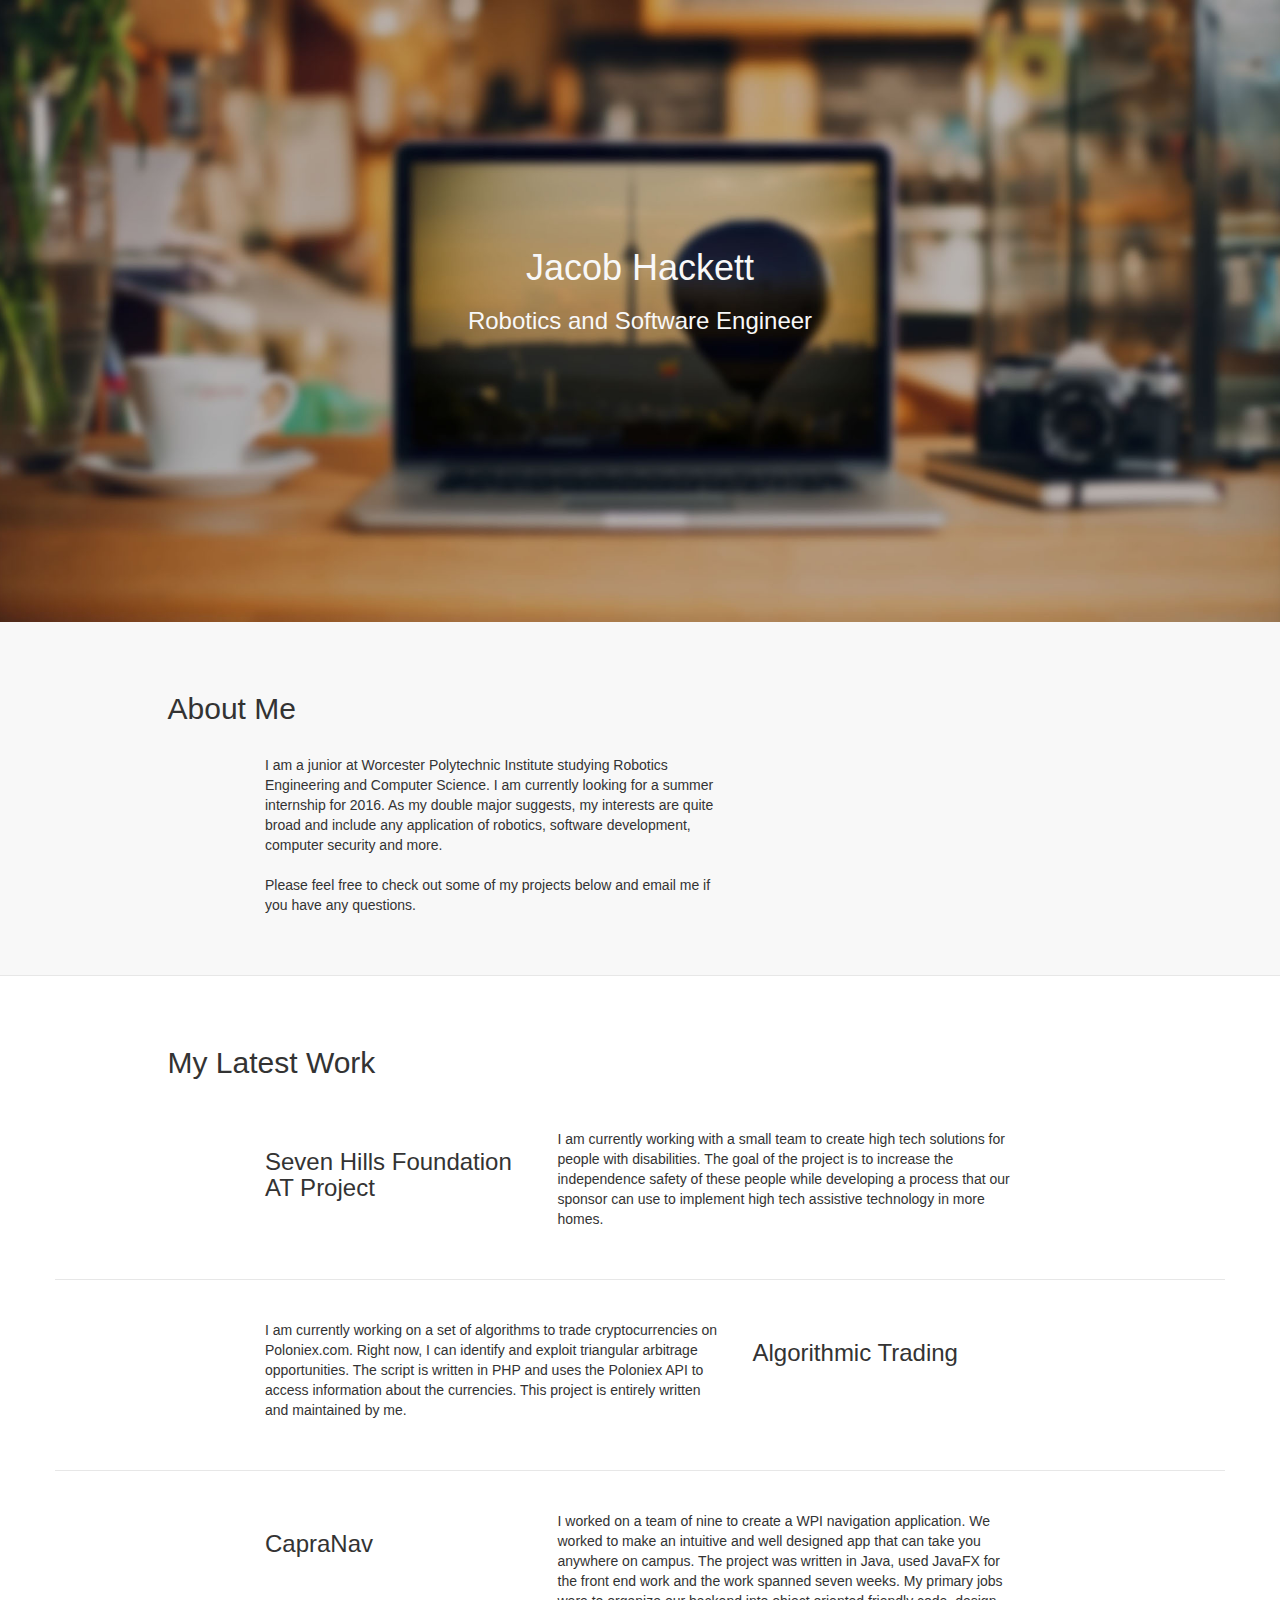
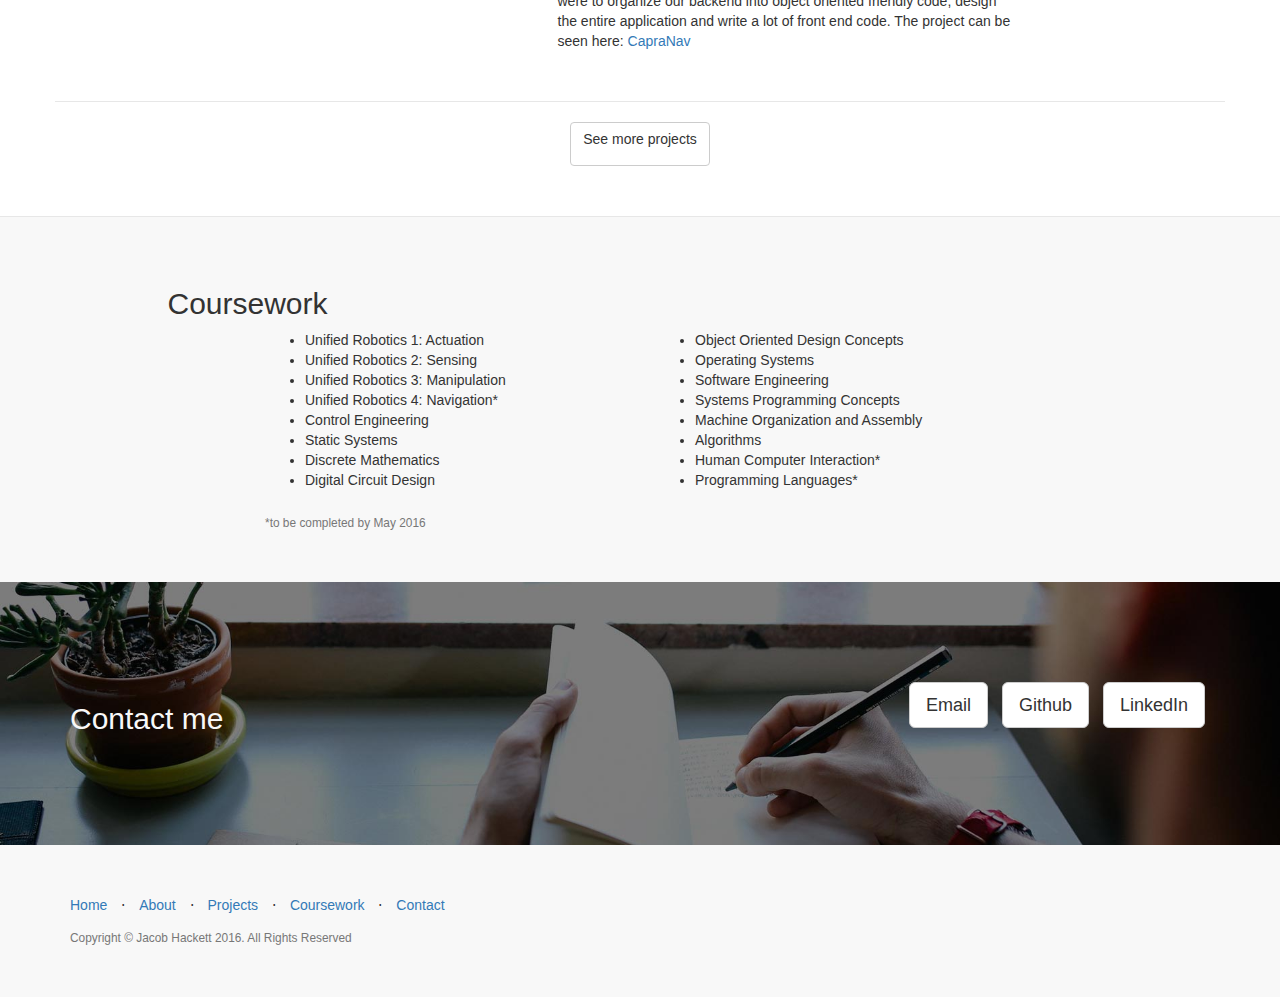
==== index.html @ b74bba8b "Initial commit for this new design" ====
<!DOCTYPE html>
<html lang="en">

    <head>

        <title>Jacob Hackett</title>

        <meta charset="utf-8">
        <meta name="viewport" content = "width=device-width, initial-scale=1">
        <meta name="description" content="">
        <meta name="author" content="">
        <link rel = "shortcut icon" href=" ">

        <link rel = "stylesheet" href = "/css/custom.css">
        <link href='https://fonts.googleapis.com/css?family=Lato:900,400,300&subset=latin,latin-ext' rel='stylesheet' type='text/css'>
        <link rel="stylesheet" href="http://maxcdn.bootstrapcdn.com/bootstrap/3.3.6/css/bootstrap.min.css">

        <script src="https://ajax.googleapis.com/ajax/libs/jquery/1.12.0/jquery.min.js"></script>
        <script src="http://maxcdn.bootstrapcdn.com/bootstrap/3.3.6/js/bootstrap.min.js"></script>
        <script src="js/custom.js"></script

    </head>

    <body>

    <!-- Header  -->
        <div class = "intro" id = "top">
            <div class = "container">
                <div class = "row">
                    <div class = "col-lg-12 col-md-12 col-s-12 co-xs-12">
                        <div class = "intro-text">
                            <h1>Jacob Hackett</h1>
                            <h3>Robotics and Software Engineer</h3>
                        </div>
                    </div>
                </div>
            </div>
        </div> <!-- /Header  -->

        <!-- About  -->
        <div class = "about" id = "about">
            <div class = "container">
                <div class = "row">
                    <div class = "col-lg-5 col-lg-offset-1 col-sm-6">
                        <div class = "clearfix">
                            <h2>About Me</h2>
                        </div>
                    </div>
                    <div class = "col-lg-5 col-lg-offset-2 col-sm-6 about-text">
                        <p>I am a junior at Worcester Polytechnic Institute studying Robotics Engineering and Computer Science. I am currently looking for a summer internship for 2016. As my double major suggests, my interests are quite broad and include any application of robotics, software development, computer security and more.<br><br>Please feel free to check out some of my projects below and email me if you have any questions.</p>
                    </div>
                </div>
            </div>
        </div> <!-- /About  -->

        <!-- Projects  -->
        <div class = "projects" id = "projects">
            <div class = "container">
                <div class = "row">
                    <div class = "col-lg-5 col-lg-offset-1 col-sm-6">
                        <div class = "clearfix">
                            <h2>My Latest Work</h2>
                        </div>
                    </div>
                </div>
            </div>

            <!-- SevenHills  -->
            <div class = "container project" id = "sevenhills">
                <div class = "row">
                    <div class = "col-lg-3 col-lg-offset-2 col-sm-4">
                        <h3>Seven Hills Foundation AT Project</h3>
                    </div>
                    <div class = "col-lg-5 col-sm-6">
                        <p>I am currently working with a small team to create high tech solutions for people with disabilities. The goal of the project is to increase the independence safety of these people while developing a process that our sponsor can use to implement high tech assistive technology in more homes.</p>
                    </div>
                </div>
            </div> <!-- /SevenHills  -->

            <!-- AlgoTrading  -->
            <div class = "container project" id = "algotrading">
                <div class = "row">
                    <div class = "col-lg-5 col-lg-offset-2 col-sm-6">
                        <p>I am currently working on a set of algorithms to trade cryptocurrencies on Poloniex.com. Right now, I can identify and exploit triangular arbitrage opportunities. The script is written in PHP and uses the Poloniex API to access information about the currencies. This project is entirely written and maintained by me.</p>
                    </div>
                    <div class = "col-lg-3 col-sm-4">
                        <h3>Algorithmic Trading</h3>
                    </div>
                </div>
            </div> <!-- /AlgoTrading  -->

            <!-- CapraNav  -->
            <div class = "container project" id = "capranav">
                <div class = "row">
                    <div class = "col-lg-3 col-lg-offset-2 col-sm-4">
                        <h3>CapraNav</h3>
                    </div>
                    <div class = "col-lg-5 col-sm-6">
                        <p>I worked on a team of nine to create a WPI navigation application. We worked to make an intuitive and well designed app that can take you anywhere on campus. The project was written in Java, used JavaFX for the front end work and the work spanned seven weeks. My primary jobs were to organize our backend into object oriented friendly code, design the entire application and write a lot of front end code. The project can be seen here: <a href = "https://github.com/jrhackett/cs3733-team9">CapraNav</a></p>
                    </div>
                </div>
            </div> <!-- /CapraNav  -->

            <!-- Manipulation  -->
            <div class = "container project" id = "robotarm">
                <div class = "row">
                    <div class = "col-lg-5 col-lg-offset-2 col-sm-6">
                        <p>I worked on a small team on a manipulation robot project. The project included working with an ATMEL microcontroller in an embedded system to control a 2D planar robotic arm. The system recognized the existance of blocks on a conveyor belt, picked up the blocks and sorted them based on weight. My main contribution to this project included writing feedback mechanisms in C and working within the embedded system to make each part of the system communicate properly.</p>
                    </div>
                    <div class = "col-lg-3 col-sm-4">
                        <h3>Manipulation Robot</h3>
                    </div>
                </div>
            </div> <!-- /Manipulation  -->

            <!-- FireFightingRobot  -->
            <div class = "container project" id = "firerobot">
                <div class = "row">
                    <div class = "col-lg-3 col-lg-offset-2 col-sm-4">
                        <h3>Fire Fighting Robot</h3>
                    </div>
                    <div class = "col-lg-5 col-sm-6">
                        <p>I worked on a team of three to design, build and program a robot to navigate a complex maze that found and extinguished a candle hidden in the maze. The robotic system consisted of an Arduino, VEX robotics parts and custom designed parts and circuits. Although I had a hand in all parts of the process, my main contribution was programming the bulk of our state control and logic.</p>
                    </div>
                </div>
            </div> <!-- /FireFightingRobot  -->

            <!-- SeeMore  -->
            <div class = "container" style = "padding-top:20px">
                <div class = "row">
                    <div class = "col-lg-8 col-lg-offset-2 col-sm-12 text-center">
                        <button class = "btn btn-default" id = "moreProjects"><p>See more projects</p></button>
                    </div>
                </div>
            </div> <!-- /SeeMore  -->

        </div> <!-- /Projects  -->

        <!--  Coursework -->
        <div class = "about" id = "coursework">
            <div class = "container">
                <div class = "row">
                    <div class = "col-lg-10 col-lg-offset-1 col-sm-12">
                        <div class = "clearfix">
                            <h2>Coursework</h2>
                        </div>
                    </div>
                    <div class = "col-lg-4 col-lg-offset-2 col-sm-6">
                        <ul>
                            <li>Unified Robotics 1: Actuation</li>
                            <li>Unified Robotics 2: Sensing</li>
                            <li>Unified Robotics 3: Manipulation</li>
                            <li>Unified Robotics 4: Navigation*</li>
                            <li>Control Engineering</li>
                            <li>Static Systems</li>
                            <li>Discrete Mathematics</li>
                            <li>Digital Circuit Design</li>
                        </ul>
                    </div>
                    <div class = "col-lg-4 col-sm-6">
                        <ul>
                            <li>Object Oriented Design Concepts</li>
                            <li>Operating Systems</li>
                            <li>Software Engineering</li>
                            <li>Systems Programming Concepts</li>
                            <li>Machine Organization and Assembly</li>
                            <li>Algorithms</li>
                            <li>Human Computer Interaction*</li>
                            <li>Programming Languages*</li>
                        </ul>
                    </div>
                    <div class = "col-lg-8 col-lg-offset-2 col-sm-12">
                        <p class = "copyright text-muted small">*to be completed by May 2016</p>
                    </div>
                </div>
            </div>
        </div> <!-- /Coursework  -->

        <!-- Content  -->
        <div class="banner" id = "contact">
            <div class="container">
                <div class="row">
                    <div class="col-lg-6">
                        <h2>Contact me</h2>
                    </div>
                    <div class="col-lg-6">
                        <ul class="list-inline banner-social-buttons">
                            <li>
                                <a href="mailto:jrhackett@wpi.edu" class="btn btn-default btn-lg"><i class="fa fa-twitter fa-fw"></i> <span class="network-name">Email</span></a>
                            </li>
                            <li>
                                <a href="https://github.com/jrhackett" class="btn btn-default btn-lg"><i class="fa fa-github fa-fw"></i> <span class="network-name">Github</span></a>
                            </li>
                            <li>
                                <a href="https://www.linkedin.com/in/jacobhackett" class="btn btn-default btn-lg"><i class="fa fa-linkedin fa-fw"></i> <span class="network-name">LinkedIn</span></a>
                            </li>
                        </ul>
                    </div>
                </div>
            </div>
        </div> <!-- /Content  -->

        <footer>
            <div class="container">
                <div class="row">
                    <div class="col-lg-12">
                        <ul class="list-inline">
                            <li>
                                <a href="#top">Home</a>
                            </li>
                            <li class="footer-menu-divider">&sdot;</li>
                            <li>
                                <a href="#about">About</a>
                            </li>
                            <li class="footer-menu-divider">&sdot;</li>
                            <li>
                                <a href="#projects">Projects</a>
                            </li>
                            <li class="footer-menu-divider">&sdot;</li>
                            <li>
                                <a href="#coursework">Coursework</a>
                            </li>
                            <li class="footer-menu-divider">&sdot;</li>
                            <li>
                                <a href="#contact">Contact</a>
                            </li>
                        </ul>
                        <p class="copyright text-muted small">Copyright &copy; Jacob Hackett 2016. All Rights Reserved</p>
                    </div>
                </div>
            </div>
        </footer>

    </body>
</html>
---- css/custom.css ----
h1,
h2,
h3,
h4,
h5,
h6 {
    font-family: Lato, sans-serif;
    font-weight: 700;
}

.intro {
    padding-bottom: 50px;
    text-align: center;
    color: #f8f8f8;
    background: url(../img/banner.jpg) no-repeat center center;
    background-size: cover;
}

.intro-text {
	position: relative;
    padding-top: 20%;
    padding-bottom: 20%;
}

.about {
    padding: 50px 0;
    background-color: #f8f8f8;
}

.about-text {
    padding:20px 20px 0px 20px;
}

.projects {
    padding: 50px 0;
    border-top: 1px solid #e7e7e7;
    border-bottom: 1px solid #e7e7e7;
}

.banner {
    padding: 100px 0;
    color: #f8f8f8;
    background: url(../img/banner-bg.jpg) no-repeat center center;
    background-size: cover;
}

.banner-social-buttons {
    float: right;
    margin-top: 0;
}

footer {
    padding: 50px 0;
    background-color: #f8f8f8;
}

p.copyright {
    margin: 15px 0 0;
}

.project {
    padding:40px 40px 40px 40px;
    border-bottom: 1px solid #e7e7e7;
}
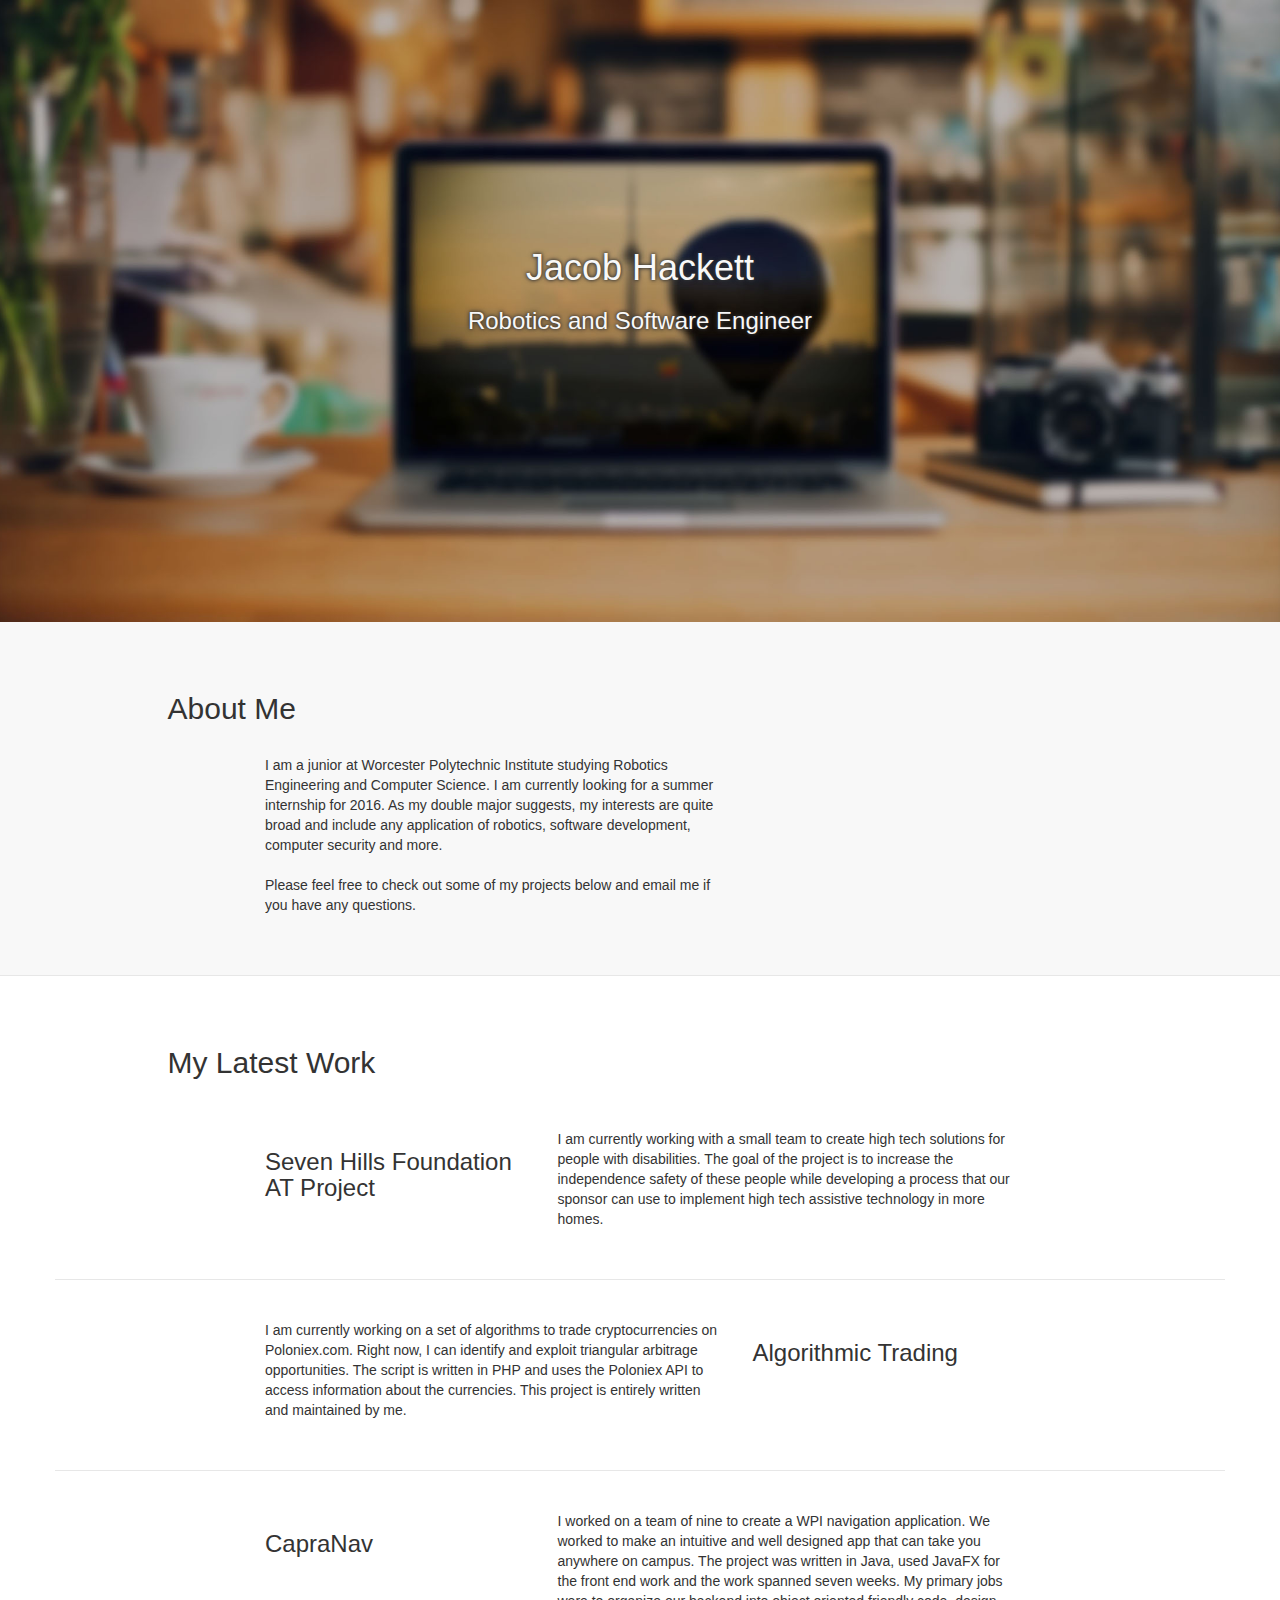
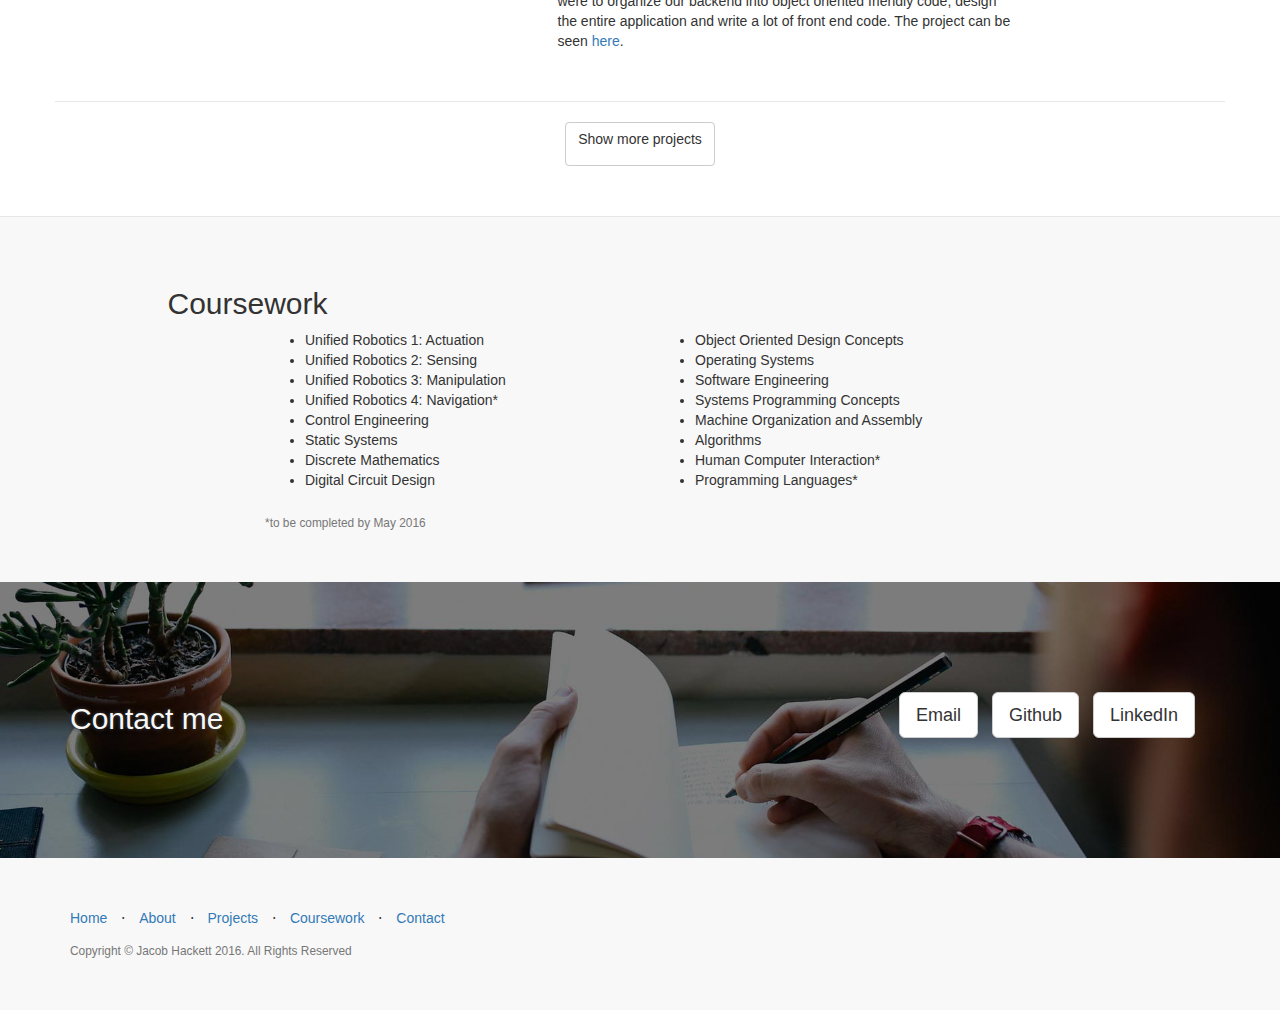
==== commit 5b60fbca: "working on some simple animations and changing some small mistakes" ====
--- a/index.html
+++ b/index.html
@@ -96,7 +96,7 @@
                         <h3>CapraNav</h3>
                     </div>
                     <div class = "col-lg-5 col-sm-6">
-                        <p>I worked on a team of nine to create a WPI navigation application. We worked to make an intuitive and well designed app that can take you anywhere on campus. The project was written in Java, used JavaFX for the front end work and the work spanned seven weeks. My primary jobs were to organize our backend into object oriented friendly code, design the entire application and write a lot of front end code. The project can be seen here: <a href = "https://github.com/jrhackett/cs3733-team9">CapraNav</a></p>
+                        <p>I worked on a team of nine to create a WPI navigation application. We worked to make an intuitive and well designed app that can take you anywhere on campus. The project was written in Java, used JavaFX for the front end work and the work spanned seven weeks. My primary jobs were to organize our backend into object oriented friendly code, design the entire application and write a lot of front end code. The project can be seen <a href = "https://github.com/jrhackett/cs3733-team9">here</a>.</p>
                     </div>
                 </div>
             </div> <!-- /CapraNav  -->
@@ -125,11 +125,23 @@
                 </div>
             </div> <!-- /FireFightingRobot  -->
 
+            <!-- Website  -->
+            <div class = "container project" id = "website">
+                <div class = "row">
+                    <div class = "col-lg-5 col-lg-offset-2 col-sm-6">
+                        <p>This website has gone through numerous redesigns and each time, I learn more about UI design and web development. Right now, I am using Bootstrap to create this responsive website. My main focus now is to improve my Javascript knowledge while maintaining a simple, stylish website.</p>
+                    </div>
+                    <div class = "col-lg-3 col-sm-4">
+                        <h3>Personal Website</h3>
+                    </div>
+                </div>
+            </div> <!-- /Wesbite  -->
+
             <!-- SeeMore  -->
             <div class = "container" style = "padding-top:20px">
                 <div class = "row">
                     <div class = "col-lg-8 col-lg-offset-2 col-sm-12 text-center">
-                        <button class = "btn btn-default" id = "moreProjects"><p>See more projects</p></button>
+                        <button class = "btn btn-default" id = "moreProjects"><p id = "button-text">Show more projects</p></button>
                     </div>
                 </div>
             </div> <!-- /SeeMore  -->
@@ -180,7 +192,7 @@
         <div class="banner" id = "contact">
             <div class="container">
                 <div class="row">
-                    <div class="col-lg-6">
+                    <div class="col-lg-6 contact">
                         <h2>Contact me</h2>
                     </div>
                     <div class="col-lg-6">
--- a/css/custom.css
+++ b/css/custom.css
@@ -21,6 +21,7 @@
 	position: relative;
     padding-top: 20%;
     padding-bottom: 20%;
+    text-shadow: 0 0 3px #333333, 0 0 5px #333333;
 }
 
 .about {
@@ -47,7 +48,8 @@
 
 .banner-social-buttons {
     float: right;
-    margin-top: 0;
+    margin-top: 0px;
+    padding:10px 10px 10px 10px;
 }
 
 footer {
@@ -62,4 +64,8 @@
 .project {
     padding:40px 40px 40px 40px;
     border-bottom: 1px solid #e7e7e7;
+}
+
+.contact {
+    text-shadow: 0 0 3px #333333, 0 0 5px #333333;
 }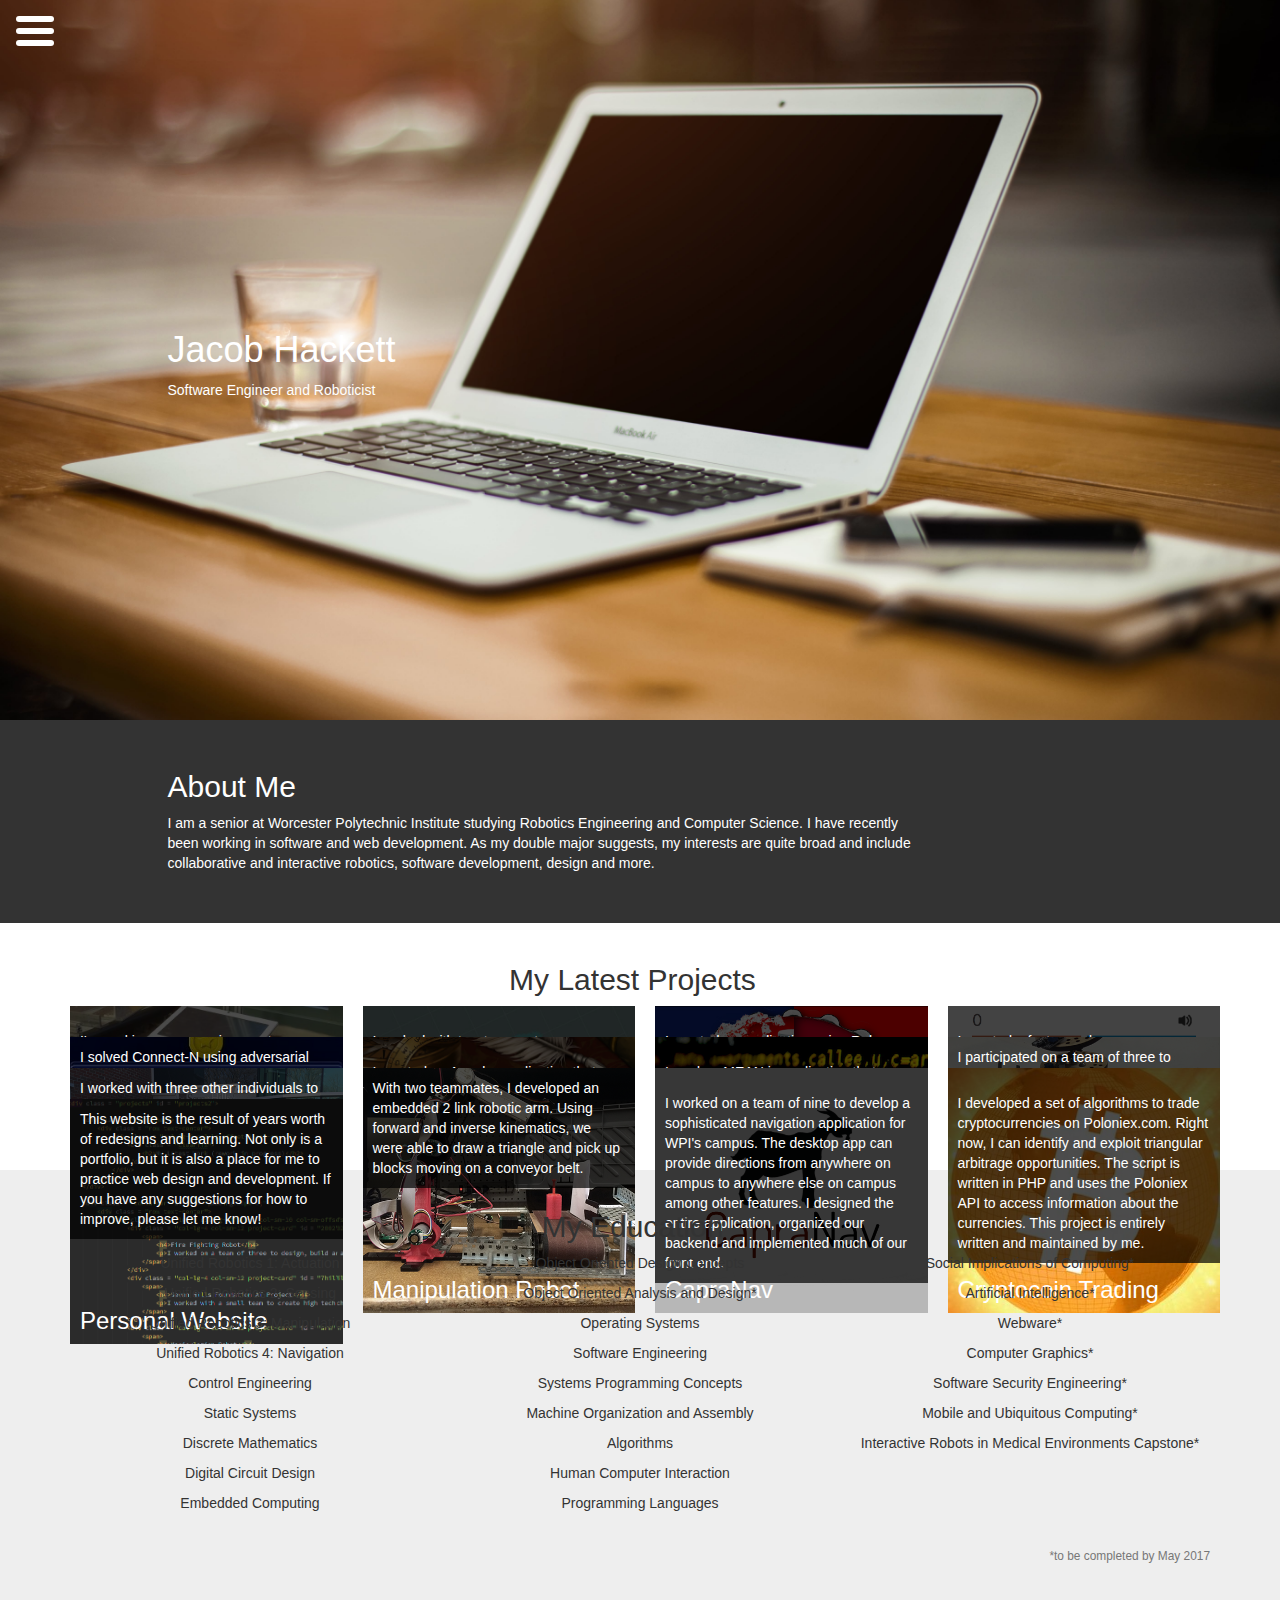
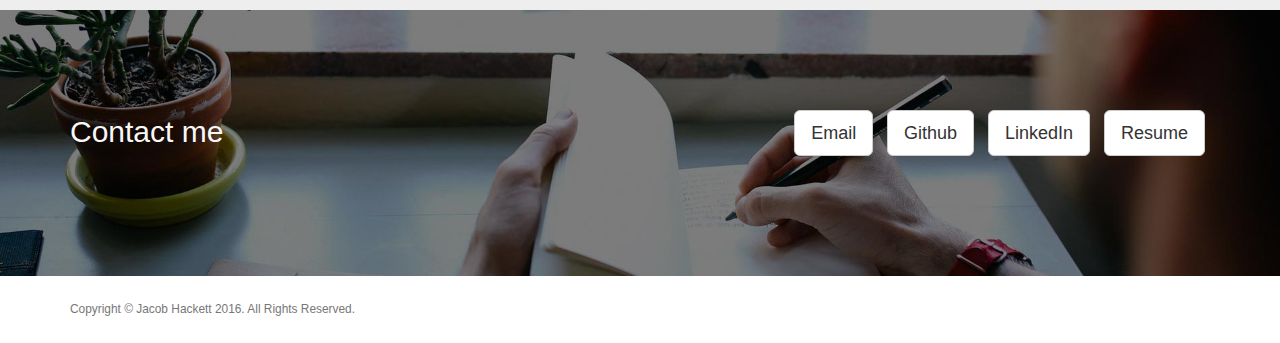
==== commit da21872c: "reworking the site with a different look and feel and more projects" ====
--- a/index.html
+++ b/index.html
@@ -1,247 +1,242 @@
 <!DOCTYPE html>
+
 <html lang="en">
-
-    <head>
-
-        <title>Jacob Hackett</title>
-
-        <meta charset="utf-8">
-        <meta name="viewport" content = "width=device-width, initial-scale=1">
-        <meta name="description" content="">
-        <meta name="author" content="">
-        <link rel = "shortcut icon" href=" ">
-
-        <link rel = "stylesheet" href = "/css/custom.css">
-        <link href='https://fonts.googleapis.com/css?family=Lato:900,400,300&subset=latin,latin-ext' rel='stylesheet' type='text/css'>
-        <link rel="stylesheet" href="http://maxcdn.bootstrapcdn.com/bootstrap/3.3.6/css/bootstrap.min.css">
-
-        <script src="https://ajax.googleapis.com/ajax/libs/jquery/1.12.0/jquery.min.js"></script>
-        <script src="http://maxcdn.bootstrapcdn.com/bootstrap/3.3.6/js/bootstrap.min.js"></script>
-        <script src="js/custom.js"></script
-
-    </head>
-
-    <body>
-
-    <!-- Header  -->
-        <div class = "intro" id = "top">
-            <div class = "container">
-                <div class = "row">
-                    <div class = "col-lg-12 col-md-12 col-s-12 co-xs-12">
-                        <div class = "intro-text">
-                            <h1>Jacob Hackett</h1>
-                            <h3>Robotics and Software Engineer</h3>
-                        </div>
+	<head>
+		<meta charset="utf-8">
+
+		<title>Jacob Hackett</title>
+		<meta name="description" content="Jacob Hackett is a full stack software engineer and robotics engineer">
+		<meta name="author" content="Jacob Hackett">
+
+		<meta name=viewport content="width=device-width, initial-scale=1">
+
+		<!--[if lt IE 9]>
+			<script src="https://cdnjs.cloudflare.com/ajax/libs/html5shiv/3.7.3/html5shiv.js"></script>
+		<![endif]-->
+	</head>
+
+	<body>
+
+		<nav>
+			<div class = "hamburger">
+				<span></span>
+		        <span></span>
+		        <span></span>
+		        <span></span>
+		        <span></span>
+		        <span></span>
+			</div>
+
+			<div id = "menu">
+				<ul>
+					<li><h2><a href="#intro">Home</a></h2></li>
+					<li><h2><a href="#about">About</a></h2></li>
+					<li><h2><a href="#projects">Projects</a></h2></li>
+					<li><h2><a href="#education">Education</a></h2></li>
+					<li><h2><a href="#contact">Contact</a></h2></li>
+				</ul> 
+			</div>
+		</nav>
+
+		<section id = "intro" class = "fh">
+			<header>
+				<div class = "container">
+					<div class = "row">
+						<div class = "col-lg-10 col-lg-offset-1 col-md-10 col-md-offset-1 col-sm-10 col-sm-offset-1 col-xs-10 col-xs-offset-1">
+							<h1>Jacob Hackett</h1>
+							<p>Software Engineer and Roboticist</p>
+						</div>
+					</div>
+				</div>
+			</header>
+		</section>
+
+		<section id = "about" class = "short-section">
+			<div class = "container">
+				<div class = "row">
+					<div class = "col-lg-8 col-lg-offset-1 col-md-8 col-md-offset-1 col-sm-8 col-sm-offset-1 col-xs-8 col-xs-offset-1">
+						<h2>About Me</h2>
+						<p>I am a senior at Worcester Polytechnic Institute studying Robotics Engineering and Computer Science. I have recently been working in software and web development. As my double major suggests, my interests are quite broad and include collaborative and interactive robotics, software development, design and more.</p>
+					</div>
+				</div>
+			</div>
+		</section>
+
+		<section id = "projects">
+			<div class = "container">
+				<div class = "row">
+					<div class = "col-lg-12 col-md-12 col-sm-12 col-xs-12 project-header text-center">
+						<h2>My Latest Projects</h2>
+					</div>
+					<div id = "segway-mqp" class = "col-lg-3 col-md-3 col-sm-6 col-xs-12 project-card place-project">
+						<div class = "project-details">
+							<h3>Interactive Robot</h3>
+							<span><a href = "https://jrhackett.github.io/segwaymqp-website" target = "_blank"><i class = "fa fa-external-link external-link"></i></a><p>I'm working on my senior capstone project with four colleagues right now. We are developing an interactive segway robot that will operate in busy hospital settings to help patients and loved ones.</p></span>
+						</div>
+					</div>
+					<div id = "rbe3002" class = "col-lg-3 col-md-3 col-sm-6 col-xs-12 project-card">
+						<div class = "project-details">
+							<h3>Navigation Robot</h3>
+							<span><a href = "https://github.com/Lumbini/RBE3002" target = "_blank"><i class = "fa fa-external-link external-link"></i></a><p>I worked with two teammates on an autonomous navigation and mapping project. We used a Turtlebot and ROS to explore an unknown environment and map it in real time. I worked primarily on the search algorithm and state control.</p></span>
+						</div>
+					</div>
+					<div id = "cokeorpepsi" class = "col-lg-3 col-md-3 col-sm-6 col-xs-12 project-card">
+						<div class = "project-details">
+							<h3>Coke or Pepsi</h3>
+							<span><a href = "https://github.com/jrhackett/cokeorpepsi" target = "_blank"><i class = "fa fa-external-link external-link"></i></a><p>I created an application using Ruby on Rails that allows users to categorize their favorite restaurants by which product line of drinks they serve. I implemented geocoding and tied in Google Maps so you can easily find local restaurants that offer your preferred drink.</p></span>
+						</div>
+					</div>
+					<div id = "colors" class = "col-lg-3 col-md-3 col-sm-6 col-xs-12 project-card">
+						<div class = "project-details">
+							<h3>Colors</h3>
+							<span><a href = "https://github.com/jrhackett/colors" target = "_blank"><i class = "fa fa-external-link external-link"></i></a><p>I created a fast paced, mouse accuracy game using Java and JavaFX. It includes a scoring system, sound, and a scaling difficulty based on how long you have played that round.</p></span>
+						</div>
+					</div>
+					<div id = "connect4ai" class = "col-lg-3 col-md-3 col-sm-6 col-xs-12 project-card">
+						<div class = "project-details">
+							<h3>Artificial Intelligence</h3>
+							<span>I solved Connect-N using adversarial search methods, developed a neural network to predict the output of a set of numbers, and created a decision tree for determining the winner of Connect 4 based on board states containing any number of pieces. I will make the repository for this public soon.</span>
+						</div>
+					</div>
+					<div id = "spells" class = "col-lg-3 col-md-3 col-sm-6 col-xs-12 project-card">
+						<div class = "project-details">
+							<h3>D&amp;D Spells App</h3>
+							<span><a href = "http://jacobhackett.com/spells" target = "_blank"><i class = "fa fa-external-link external-link"></i></a><p>I created an Angular application that gives Dungeons and Dragons players a place to search through the spells and see all the details of each spell.</p></span>
+						</div>
+					</div>
+					<div id = "code-snippets" class = "col-lg-3 col-md-3 col-sm-6 col-xs-12 project-card">
+						<div class = "project-details">
+							<h3>Code Snippets</h3>
+							<span><a href = "https://github.com/jrhackett/codesnippets" target = "_blank"><i class = "fa fa-external-link external-link"></i></a><p>I made a MEAN.js application that allows users to upload and share code snippets with friends that included syntax highlighting and a simple, easy to use interface.</p></span>
+						</div>
+					</div>
+					<div id = "fire-fighting-robot" class = "col-lg-3 col-md-3 col-sm-6 col-xs-12 project-card">
+						<div class = "project-details">
+							<h3>Fire Fighting Robot</h3>
+							<span>I participated on a team of three to design, build, and program a robot that navigated a complex maze to find and extinguish a candle. I primarily handled the programming and testing of the robot.</span>
+						</div>
+					</div>
+					<div id = "seven-hills" class = "col-lg-3 col-md-3 col-sm-6 col-xs-12 project-card">
+						<div class = "project-details">
+							<h3>Seven Hills Foundation</h3>
+							<span>I worked with three other individuals to develop and implement a plan to introduce smart technology into assisted living homes. We worked closely with Seven Hills Foundation and their assistive technology head. We were able to definitively increase the independence of several people with disabilities through the implementation of this plan.</span>
+						</div>
+					</div>
+					<div id = "manipulation" class = "col-lg-3 col-md-3 col-sm-6 col-xs-12 project-card">
+						<div class = "project-details">
+							<h3>Manipulation Robot</h3>
+							<span>With two teammates, I developed an embedded 2 link robotic arm. Using forward and inverse kinematics, we were able to draw a triangle and pick up blocks moving on a conveyor belt.</span>
+						</div>
+					</div>
+					<div id = "capranav" class = "col-lg-3 col-md-3 col-sm-6 col-xs-12 project-card">
+						<div class = "project-details">
+							<h3>CapraNav</h3>
+							<span><a href = "https://github.com/jrhackett/capranav" target = "_blank"><i class = "fa fa-external-link external-link"></i></a><p>I worked on a team of nine to develop a sophisticated navigation application for WPI's campus. The desktop app can provide directions from anywhere on campus to anywhere else on campus among other features. I designed the entire application, organized our backend and implemented much of our front end.</p></span>
+						</div>
+					</div>
+					<div id = "crypto-trading" class = "col-lg-3 col-md-3 col-sm-6 col-xs-12 project-card">
+						<div class = "project-details">
+							<h3>Cryptocoin Trading</h3>
+							<span><a href = "https://github.com/jrhackett/cryptobot" target = "_blank"><i class = "fa fa-external-link external-link"></i></a><p>I developed a set of algorithms to trade cryptocurrencies on Poloniex.com. Right now, I can identify and exploit triangular arbitrage opportunities. The script is written in PHP and uses the Poloniex API to access information about the currencies. This project is entirely written and maintained by me.</p></span>
+						</div>
+					</div>
+					<div id = "website" class = "col-lg-3 col-md-3 col-sm-6 col-xs-12 project-card">
+						<div class = "project-details">
+							<h3>Personal Website</h3>
+							<span>This website is the result of years worth of redesigns and learning. Not only is a portfolio, but it is also a place for me to practice web design and development. If you have any suggestions for how to improve, please let me know!</span>
+						</div>
+					</div>
+				</div>
+			</div>
+		</section>
+
+		<section id = "education">
+			<div class = "container">
+				<div class = "row">
+					<div class = "col-lg-12 col-md-12 col-sm-12 col-xs-12 project-header text-center">
+						<h2>My Education</h2>
+					</div>
+					<div class="col-lg-4 col-md-4 col-sm-6 col-xs-12 text-center">
+                        <p>Unified Robotics 1: Actuation</p>
+                        <p>Unified Robotics 2: Sensing</p>
+                        <p>Unified Robotics 3: Manipulation</p>
+                        <p>Unified Robotics 4: Navigation</p>
+                        <p>Control Engineering</p>
+                        <p>Static Systems</p>
+                        <p>Discrete Mathematics</p>
+                        <p>Digital Circuit Design</p>
+                        <p>Embedded Computing</p>
+                    </div>
+                    <div class="col-lg-4 col-md-4 col-sm-6 col-xs-12 text-center">
+                        <p>Object Oriented Design Concepts</p>
+                        <p>Object Oriented Analysis and Design*</p>
+                        <p>Operating Systems</p>
+                        <p>Software Engineering</p>
+                        <p>Systems Programming Concepts</p>
+                        <p>Machine Organization and Assembly</p>
+                        <p>Algorithms</p>
+                        <p>Human Computer Interaction</p>
+                        <p>Programming Languages</p>
+                    </div>
+                    <div class = "col-lg-4 col-md-4 col-sm-6 col-xs-12 text-center">
+                    	<p>Social Implications of Computing*</p>
+                    	<p>Artificial Intelligence*</p>
+                    	<p>Webware*</p>
+                    	<p>Computer Graphics*</p>
+                    	<p>Software Security Engineering*</p>
+                    	<p>Mobile and Ubiquitous Computing*</p>
+                    	<p>Interactive Robots in Medical Environments Capstone*</p>
+                    </div>
+                    <div class="col-lg-12 col-md-12 col-sm-12 col-xs-12 text-right">
+                        <p class="copyright text-muted small">*to be completed by May 2017</p>
+                    </div>
+				</div>
+			</div>
+		</section>
+
+		<section id = "contact">
+            <div class="container">
+                <div class="row">
+                    <div class="col-lg-6 col-md-6 col-sm-6 col-xs-12 contact">
+                        <h2>Contact me</h2>
+                    </div>
+                    <div class="col-lg-6 col-md-6 col-sm-6 col-xs-12">
+                        <ul class="list-inline banner-social-buttons">
+                            <li>
+                                <a href="mailto:jrhackett@wpi.edu" class="btn btn-default btn-lg link-text"><i class="fa fa-envelope fa-fw"></i> <span class="network-name">Email</span></a>
+                            </li>
+                            <li>
+                                <a href="https://github.com/jrhackett" class="btn btn-default btn-lg link-text"><i class="fa fa-github fa-fw"></i> <span class="network-name">Github</span></a>
+                            </li>
+                            <li>
+                                <a href="https://www.linkedin.com/in/jacobhackett" class="btn btn-default btn-lg link-text"><i class="fa fa-linkedin fa-fw"></i> <span class="network-name">LinkedIn</span></a>
+                            </li>
+                            <li>
+                                <a href="#" class="btn btn-default btn-lg link-text"><i class="fa fa-file fa-fw"></i> <span class="network-name">Resume</span></a>
+                            </li>
+                        </ul>
+                    </div>
+                </div>
+			</div>
+		</section>
+
+		<section id = "footer">
+			<div class="container">
+                <div class="row">
+                    <div class="col-lg-12 col-md-12 col-sm-12 col-xs-12">
+                        <p class="copyright text-muted small">Copyright © Jacob Hackett 2016. All Rights Reserved.</p>
                     </div>
                 </div>
             </div>
-        </div> <!-- /Header  -->
-
-        <!-- About  -->
-        <div class = "about" id = "about">
-            <div class = "container">
-                <div class = "row">
-                    <div class = "col-lg-5 col-lg-offset-1 col-sm-6">
-                        <div class = "clearfix">
-                            <h2>About Me</h2>
-                        </div>
-                    </div>
-                    <div class = "col-lg-5 col-lg-offset-2 col-sm-6 about-text">
-                        <p>I am a junior at Worcester Polytechnic Institute studying Robotics Engineering and Computer Science. I am currently looking for a summer internship for 2016. As my double major suggests, my interests are quite broad and include any application of robotics, software development, computer security and more.<br><br>Please feel free to check out some of my projects below and email me if you have any questions.</p>
-                    </div>
-                </div>
-            </div>
-        </div> <!-- /About  -->
-
-        <!-- Projects  -->
-        <div class = "projects" id = "projects">
-            <div class = "container">
-                <div class = "row">
-                    <div class = "col-lg-5 col-lg-offset-1 col-sm-6">
-                        <div class = "clearfix">
-                            <h2>My Latest Work</h2>
-                        </div>
-                    </div>
-                </div>
-            </div>
-
-            <!-- SevenHills  -->
-            <div class = "container project" id = "sevenhills">
-                <div class = "row">
-                    <div class = "col-lg-3 col-lg-offset-2 col-sm-4">
-                        <h3>Seven Hills Foundation AT Project</h3>
-                    </div>
-                    <div class = "col-lg-5 col-sm-6">
-                        <p>I am currently working with a small team to create high tech solutions for people with disabilities. The goal of the project is to increase the independence safety of these people while developing a process that our sponsor can use to implement high tech assistive technology in more homes.</p>
-                    </div>
-                </div>
-            </div> <!-- /SevenHills  -->
-
-            <!-- AlgoTrading  -->
-            <div class = "container project" id = "algotrading">
-                <div class = "row">
-                    <div class = "col-lg-5 col-lg-offset-2 col-sm-6">
-                        <p>I am currently working on a set of algorithms to trade cryptocurrencies on Poloniex.com. Right now, I can identify and exploit triangular arbitrage opportunities. The script is written in PHP and uses the Poloniex API to access information about the currencies. This project is entirely written and maintained by me.</p>
-                    </div>
-                    <div class = "col-lg-3 col-sm-4">
-                        <h3>Algorithmic Trading</h3>
-                    </div>
-                </div>
-            </div> <!-- /AlgoTrading  -->
-
-            <!-- CapraNav  -->
-            <div class = "container project" id = "capranav">
-                <div class = "row">
-                    <div class = "col-lg-3 col-lg-offset-2 col-sm-4">
-                        <h3>CapraNav</h3>
-                    </div>
-                    <div class = "col-lg-5 col-sm-6">
-                        <p>I worked on a team of nine to create a WPI navigation application. We worked to make an intuitive and well designed app that can take you anywhere on campus. The project was written in Java, used JavaFX for the front end work and the work spanned seven weeks. My primary jobs were to organize our backend into object oriented friendly code, design the entire application and write a lot of front end code. The project can be seen <a href = "https://github.com/jrhackett/cs3733-team9">here</a>.</p>
-                    </div>
-                </div>
-            </div> <!-- /CapraNav  -->
-
-            <!-- Manipulation  -->
-            <div class = "container project" id = "robotarm">
-                <div class = "row">
-                    <div class = "col-lg-5 col-lg-offset-2 col-sm-6">
-                        <p>I worked on a small team on a manipulation robot project. The project included working with an ATMEL microcontroller in an embedded system to control a 2D planar robotic arm. The system recognized the existance of blocks on a conveyor belt, picked up the blocks and sorted them based on weight. My main contribution to this project included writing feedback mechanisms in C and working within the embedded system to make each part of the system communicate properly.</p>
-                    </div>
-                    <div class = "col-lg-3 col-sm-4">
-                        <h3>Manipulation Robot</h3>
-                    </div>
-                </div>
-            </div> <!-- /Manipulation  -->
-
-            <!-- FireFightingRobot  -->
-            <div class = "container project" id = "firerobot">
-                <div class = "row">
-                    <div class = "col-lg-3 col-lg-offset-2 col-sm-4">
-                        <h3>Fire Fighting Robot</h3>
-                    </div>
-                    <div class = "col-lg-5 col-sm-6">
-                        <p>I worked on a team of three to design, build and program a robot to navigate a complex maze that found and extinguished a candle hidden in the maze. The robotic system consisted of an Arduino, VEX robotics parts and custom designed parts and circuits. Although I had a hand in all parts of the process, my main contribution was programming the bulk of our state control and logic.</p>
-                    </div>
-                </div>
-            </div> <!-- /FireFightingRobot  -->
-
-            <!-- Website  -->
-            <div class = "container project" id = "website">
-                <div class = "row">
-                    <div class = "col-lg-5 col-lg-offset-2 col-sm-6">
-                        <p>This website has gone through numerous redesigns and each time, I learn more about UI design and web development. Right now, I am using Bootstrap to create this responsive website. My main focus now is to improve my Javascript knowledge while maintaining a simple, stylish website.</p>
-                    </div>
-                    <div class = "col-lg-3 col-sm-4">
-                        <h3>Personal Website</h3>
-                    </div>
-                </div>
-            </div> <!-- /Wesbite  -->
-
-            <!-- SeeMore  -->
-            <div class = "container" style = "padding-top:20px">
-                <div class = "row">
-                    <div class = "col-lg-8 col-lg-offset-2 col-sm-12 text-center">
-                        <button class = "btn btn-default" id = "moreProjects"><p id = "button-text">Show more projects</p></button>
-                    </div>
-                </div>
-            </div> <!-- /SeeMore  -->
-
-        </div> <!-- /Projects  -->
-
-        <!--  Coursework -->
-        <div class = "about" id = "coursework">
-            <div class = "container">
-                <div class = "row">
-                    <div class = "col-lg-10 col-lg-offset-1 col-sm-12">
-                        <div class = "clearfix">
-                            <h2>Coursework</h2>
-                        </div>
-                    </div>
-                    <div class = "col-lg-4 col-lg-offset-2 col-sm-6">
-                        <ul>
-                            <li>Unified Robotics 1: Actuation</li>
-                            <li>Unified Robotics 2: Sensing</li>
-                            <li>Unified Robotics 3: Manipulation</li>
-                            <li>Unified Robotics 4: Navigation*</li>
-                            <li>Control Engineering</li>
-                            <li>Static Systems</li>
-                            <li>Discrete Mathematics</li>
-                            <li>Digital Circuit Design</li>
-                        </ul>
-                    </div>
-                    <div class = "col-lg-4 col-sm-6">
-                        <ul>
-                            <li>Object Oriented Design Concepts</li>
-                            <li>Operating Systems</li>
-                            <li>Software Engineering</li>
-                            <li>Systems Programming Concepts</li>
-                            <li>Machine Organization and Assembly</li>
-                            <li>Algorithms</li>
-                            <li>Human Computer Interaction*</li>
-                            <li>Programming Languages*</li>
-                        </ul>
-                    </div>
-                    <div class = "col-lg-8 col-lg-offset-2 col-sm-12">
-                        <p class = "copyright text-muted small">*to be completed by May 2016</p>
-                    </div>
-                </div>
-            </div>
-        </div> <!-- /Coursework  -->
-
-        <!-- Content  -->
-        <div class="banner" id = "contact">
-            <div class="container">
-                <div class="row">
-                    <div class="col-lg-6 contact">
-                        <h2>Contact me</h2>
-                    </div>
-                    <div class="col-lg-6">
-                        <ul class="list-inline banner-social-buttons">
-                            <li>
-                                <a href="mailto:jrhackett@wpi.edu" class="btn btn-default btn-lg"><i class="fa fa-twitter fa-fw"></i> <span class="network-name">Email</span></a>
-                            </li>
-                            <li>
-                                <a href="https://github.com/jrhackett" class="btn btn-default btn-lg"><i class="fa fa-github fa-fw"></i> <span class="network-name">Github</span></a>
-                            </li>
-                            <li>
-                                <a href="https://www.linkedin.com/in/jacobhackett" class="btn btn-default btn-lg"><i class="fa fa-linkedin fa-fw"></i> <span class="network-name">LinkedIn</span></a>
-                            </li>
-                        </ul>
-                    </div>
-                </div>
-            </div>
-        </div> <!-- /Content  -->
-
-        <footer>
-            <div class="container">
-                <div class="row">
-                    <div class="col-lg-12">
-                        <ul class="list-inline">
-                            <li>
-                                <a href="#top">Home</a>
-                            </li>
-                            <li class="footer-menu-divider">&sdot;</li>
-                            <li>
-                                <a href="#about">About</a>
-                            </li>
-                            <li class="footer-menu-divider">&sdot;</li>
-                            <li>
-                                <a href="#projects">Projects</a>
-                            </li>
-                            <li class="footer-menu-divider">&sdot;</li>
-                            <li>
-                                <a href="#coursework">Coursework</a>
-                            </li>
-                            <li class="footer-menu-divider">&sdot;</li>
-                            <li>
-                                <a href="#contact">Contact</a>
-                            </li>
-                        </ul>
-                        <p class="copyright text-muted small">Copyright &copy; Jacob Hackett 2016. All Rights Reserved</p>
-                    </div>
-                </div>
-            </div>
-        </footer>
-
-    </body>
+		</section>
+
+		<link href="https://maxcdn.bootstrapcdn.com/font-awesome/4.6.3/css/font-awesome.min.css" rel="stylesheet" integrity="sha384-T8Gy5hrqNKT+hzMclPo118YTQO6cYprQmhrYwIiQ/3axmI1hQomh7Ud2hPOy8SP1" crossorigin="anonymous">
+		<link href="https://maxcdn.bootstrapcdn.com/bootstrap/3.3.7/css/bootstrap.min.css" rel="stylesheet" integrity="sha384-BVYiiSIFeK1dGmJRAkycuHAHRg32OmUcww7on3RYdg4Va+PmSTsz/K68vbdEjh4u" crossorigin="anonymous">
+		<link rel="stylesheet" href="css/styles.css?v=1.0">
+
+		<script src="https://code.jquery.com/jquery-3.1.0.min.js" integrity="sha256-cCueBR6CsyA4/9szpPfrX3s49M9vUU5BgtiJj06wt/s=" crossorigin="anonymous"></script>
+		<script src="https://maxcdn.bootstrapcdn.com/bootstrap/3.3.7/js/bootstrap.min.js" integrity="sha384-Tc5IQib027qvyjSMfHjOMaLkfuWVxZxUPnCJA7l2mCWNIpG9mGCD8wGNIcPD7Txa" crossorigin="anonymous"></script>
+		<script src="js/scripts.js"></script>
+
+	</body>
 </html>--- a/css/styles.css
+++ b/css/styles.css
@@ -0,0 +1,322 @@
+
+nav {
+	position: fixed;
+	top: 0;
+	left: 0;
+	width: 70px;
+	z-index: 10;
+	background-color: transparent;
+	-webkit-transition: all .25s cubic-bezier(0.22, 0.61, 0.36, 1);
+	-moz-transition: all .25s cubic-bezier(0.22, 0.61, 0.36, 1);
+	-o-transition: all .25s cubic-bezier(0.22, 0.61, 0.36, 1);
+	transition: all .25s cubic-bezier(0.22, 0.61, 0.36, 1);
+}
+
+.scrolled nav.open {
+	background-color: transparent;
+}
+
+.scrolled nav {
+	background-color: rgba(0, 0, 0, 0.7);
+}
+
+.hamburger {
+	width: 38px;
+	height: 45px;
+	position: relative;
+	left: 16px;
+	margin: 16px 0 1px 0;
+	cursor: pointer;
+	z-index: 10;
+}
+
+.hamburger span {
+	background: #FFF;
+	display: block;
+	position: absolute;
+	height: 6px;
+	-webkit-transform: rotate(0deg);
+	-moz-transform: rotate(0deg);
+	-o-transform: rotate(0deg);
+	transform: rotate(0deg);
+	-webkit-transition: all .25s cubic-bezier(0.22, 0.61, 0.36, 1);
+	-moz-transition: all .25s cubic-bezier(0.22, 0.61, 0.36, 1);
+	-o-transition: all .25s cubic-bezier(0.22, 0.61, 0.36, 1);
+	transition: all .25s cubic-bezier(0.22, 0.61, 0.36, 1);
+	opacity: 1;
+	width: 100%;
+}
+
+.hamburger span {
+	width: 50%;
+	-webkit-transition: .25s cubic-bezier(0.22, 0.61, 0.36, 1);
+	-moz-transition: .25s cubic-bezier(0.22, 0.61, 0.36, 1);
+	-o-transition: .25s cubic-bezier(0.22, 0.61, 0.36, 1);
+	transition: .25s cubic-bezier(0.22, 0.61, 0.36, 1);
+}
+.hamburger span:nth-child(even) {
+	left: 50%;  
+	border-radius: 0 9px 9px 0;
+}
+.hamburger span:nth-child(odd) {
+	left: 0px;  
+	border-radius: 9px 0 0 9px;
+}
+.hamburger span:nth-child(1), .hamburger span:nth-child(2) {
+	top: 0px;
+}
+.hamburger span:nth-child(3), .hamburger span:nth-child(4) {
+	top: 12px;
+}
+.hamburger span:nth-child(5), .hamburger span:nth-child(6) {
+	top: 24px;
+}
+.hamburger.open span:nth-child(1), .hamburger.open span:nth-child(6) {
+	-webkit-transform: rotate(45deg);
+	-moz-transform: rotate(45deg);
+	-o-transform: rotate(45deg);
+	transform: rotate(45deg);
+}
+.hamburger.open span:nth-child(2), .hamburger.open span:nth-child(5) {
+	-webkit-transform: rotate(-45deg);
+	-moz-transform: rotate(-45deg);
+	-o-transform: rotate(-45deg);
+	transform: rotate(-45deg);
+}
+.hamburger.open span:nth-child(1) {
+	left: 5px;
+	top: 7px;
+}
+.hamburger.open span:nth-child(2) {
+	left: calc(50% - 5px);
+	top: 7px;
+}
+.hamburger.open span:nth-child(3) {
+	left: -50%;
+	opacity: 0;
+}
+.hamburger.open span:nth-child(4) {
+	left: 100%;
+	opacity: 0;
+}
+.hamburger.open span:nth-child(5) {
+	left: 5px;
+	top: 16px;
+}
+.hamburger.open span:nth-child(6) {
+	left: calc(50% - 5px);
+	top: 16px;
+}
+
+#menu {
+	position: absolute;
+	left: -250px;
+	top: 0;
+	padding-top: 100px;
+	width: 250px;
+	height: 100vh;
+	background-color: rgba(0, 0, 0, 0.7);
+	-webkit-transition: .25s cubic-bezier(0.22, 0.61, 0.36, 1);
+	-moz-transition: .25s cubic-bezier(0.22, 0.61, 0.36, 1);
+	-o-transition: .25s cubic-bezier(0.22, 0.61, 0.36, 1);
+	transition: .25s cubic-bezier(0.22, 0.61, 0.36, 1);
+}
+
+#menu.open {
+	left: 0;
+}
+
+#menu a, #menu a:hover, #menu a:visited, #menu a:focus {
+	color: white;
+	text-decoration: none;
+}
+
+#menu ul {
+	list-style: none;
+}
+
+.fh {
+	height: 80vh;
+}
+
+#intro {
+	background-image: url("../assets/img/banner.jpg");
+	background-size: cover;
+	background-position: center center;
+	color: white;
+	position: relative;
+	top: 0;
+	width: 100%;
+}
+
+#intro header {
+	position: absolute;
+    top: 50%;
+    left: 50%;
+    transform: translate(-50%,-50%);
+}
+
+.short-section {
+	background-color: #333;
+	color: white;
+	padding: 30px 0;
+}
+
+.project-card {
+	margin-bottom: 30px;
+}
+
+.project-header {
+	padding-left: 0;
+}
+
+#fire-fighting-robot .project-details {
+	background: url("../assets/img/projects/2002.png") center center / cover no-repeat;
+}
+
+#colors .project-details {
+	background: url("../assets/img/projects/colors.png") center center / cover no-repeat;
+}
+
+#cokeorpepsi .project-details {
+	background: url("../assets/img/projects/cokeorpepsi.png") center center / cover no-repeat;
+}
+
+#seven-hills .project-details {
+	background: url("../assets/img/projects/7hills.png") center center / cover no-repeat;
+}
+
+#manipulation .project-details {
+	background: url("../assets/img/projects/arm.png") center center / cover no-repeat;
+}
+
+#capranav .project-details {
+	background: url("../assets/img/projects/capra.png") center center / cover no-repeat;
+}
+
+#crypto-trading .project-details {
+	background: url("../assets/img/projects/trading.png") center center / cover no-repeat;
+}
+
+#website .project-details {
+	background: url("../assets/img/projects/code.png") center center / cover no-repeat;
+}
+
+#rbe3002 .project-details {
+	background: url("../assets/img/projects/3002-map.jpg") center center / cover no-repeat;
+}
+
+#connect4ai .project-details {
+	background: url("../assets/img/projects/connect4.jpg") center center / cover no-repeat;
+}
+
+#spells .project-details {
+	background: url("../assets/img/projects/spells.jpg") center center / cover no-repeat;
+}
+
+#code-snippets .project-details {
+	background: url("../assets/img/projects/code-snippets.png") center center / cover no-repeat;
+}
+
+#segway-mqp .project-details {
+	background: url("../assets/img/projects/segway.jpg") center center / cover no-repeat;
+}
+
+.place-project .project-details{
+	background: url("http://placekitten.com/500/") center center / cover no-repeat;
+}
+
+.project-details span {
+    display: block;
+    color: white;
+    background: rgba(0, 0, 0, 0.7);
+    font-family: Lato, sans-serif;
+    margin: 0px 0px 0px 0px;
+    padding: 10px;
+}
+
+.about-logo img{
+	width: 100%;
+	height: auto;
+}
+
+.project-details {
+	display: block;
+	color: white;
+	position: absolute;
+	bottom: 0;
+	top: 0;
+    width: calc(100% - 20px);
+    height: 245px; /* TEMP FIX*/
+    margin-bottom: 10px;
+}
+
+.project-details h3 {
+    position: absolute;
+    bottom: 0;
+    padding-left: 10px;
+}
+
+.project-card:hover .project-details {
+	display: block;
+}
+
+#about .container {
+	margin-bottom: 10px;
+}
+
+#education {
+	background-color: #EEE;
+}
+
+#projects .container {
+	margin-top: 20px;
+	margin-bottom: 40px;
+}
+
+#education .container {
+	padding-bottom: 20px;
+	padding-top: 20px;
+}
+
+#contact {
+	padding: 100px 0;
+    color: #f8f8f8;
+    background: url(../assets/img/contact.jpg) no-repeat center center;
+    background-size: cover;
+}
+
+#contact h2 {
+	margin-top: 5px;
+}
+
+.banner-social-buttons {
+	float: right;
+}
+
+.banner-social-buttons li {
+	margin-bottom: 10px;
+}
+
+.copyright {
+    margin: 25px 0;
+    color: #777;
+}
+
+.external-link {
+	float: right;
+	clear: both;
+}
+
+a .external-link {
+	color: white;
+}
+
+a .external-link:hover {
+	color: #EEE;
+}
+
+.project-details p {
+	margin-top: 15px;
+	margin-bottom: 0;
+}
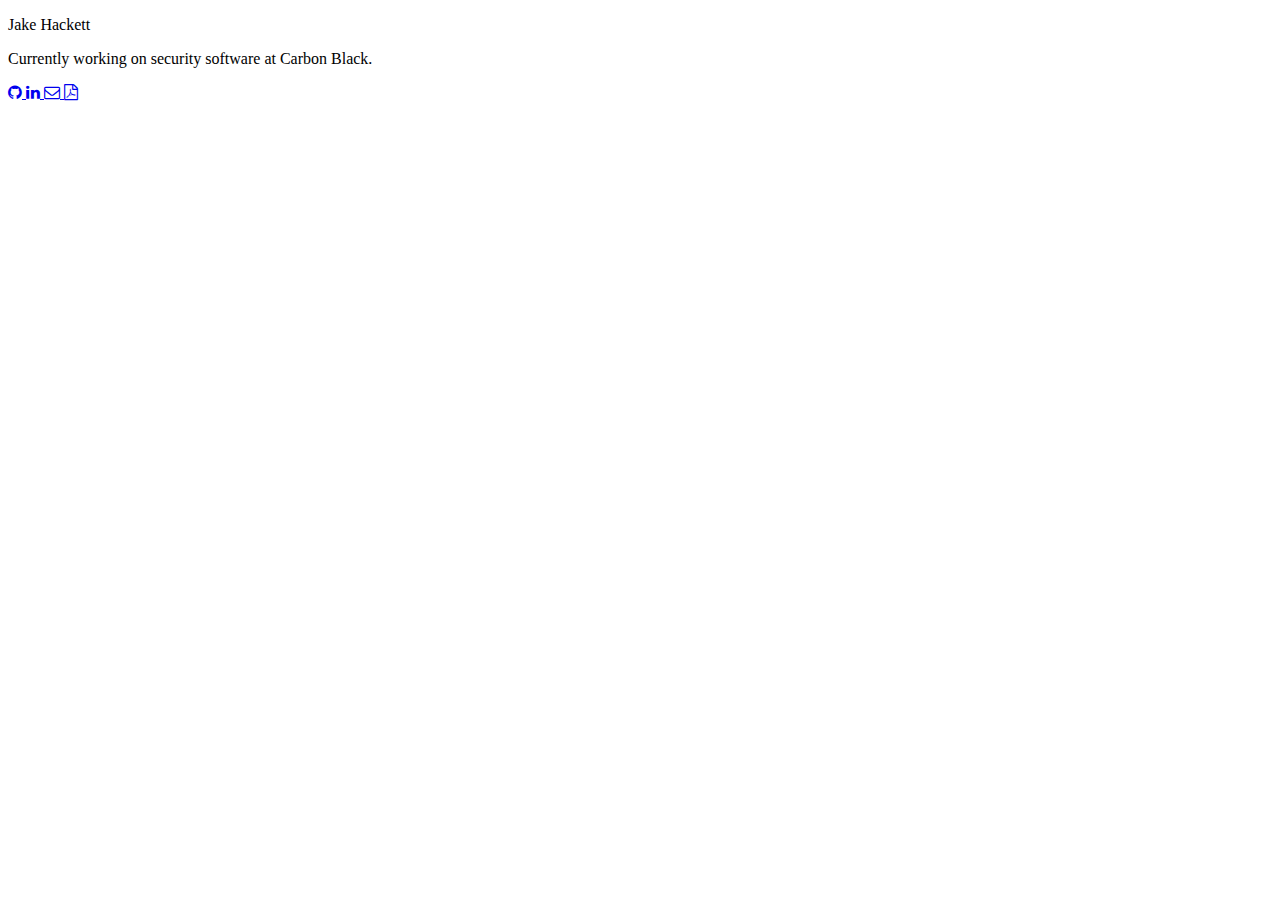
==== commit 84d420de: "add favicon" ====
--- a/index.html
+++ b/index.html
@@ -1,242 +1,40 @@
 <!DOCTYPE html>
-
 <html lang="en">
-	<head>
-		<meta charset="utf-8">
-
-		<title>Jacob Hackett</title>
-		<meta name="description" content="Jacob Hackett is a full stack software engineer and robotics engineer">
-		<meta name="author" content="Jacob Hackett">
-
-		<meta name=viewport content="width=device-width, initial-scale=1">
-
-		<!--[if lt IE 9]>
-			<script src="https://cdnjs.cloudflare.com/ajax/libs/html5shiv/3.7.3/html5shiv.js"></script>
-		<![endif]-->
-	</head>
-
-	<body>
-
-		<nav>
-			<div class = "hamburger">
-				<span></span>
-		        <span></span>
-		        <span></span>
-		        <span></span>
-		        <span></span>
-		        <span></span>
-			</div>
-
-			<div id = "menu">
-				<ul>
-					<li><h2><a href="#intro">Home</a></h2></li>
-					<li><h2><a href="#about">About</a></h2></li>
-					<li><h2><a href="#projects">Projects</a></h2></li>
-					<li><h2><a href="#education">Education</a></h2></li>
-					<li><h2><a href="#contact">Contact</a></h2></li>
-				</ul> 
-			</div>
-		</nav>
-
-		<section id = "intro" class = "fh">
-			<header>
-				<div class = "container">
-					<div class = "row">
-						<div class = "col-lg-10 col-lg-offset-1 col-md-10 col-md-offset-1 col-sm-10 col-sm-offset-1 col-xs-10 col-xs-offset-1">
-							<h1>Jacob Hackett</h1>
-							<p>Software Engineer and Roboticist</p>
-						</div>
-					</div>
-				</div>
-			</header>
-		</section>
-
-		<section id = "about" class = "short-section">
-			<div class = "container">
-				<div class = "row">
-					<div class = "col-lg-8 col-lg-offset-1 col-md-8 col-md-offset-1 col-sm-8 col-sm-offset-1 col-xs-8 col-xs-offset-1">
-						<h2>About Me</h2>
-						<p>I am a senior at Worcester Polytechnic Institute studying Robotics Engineering and Computer Science. I have recently been working in software and web development. As my double major suggests, my interests are quite broad and include collaborative and interactive robotics, software development, design and more.</p>
-					</div>
-				</div>
-			</div>
-		</section>
-
-		<section id = "projects">
-			<div class = "container">
-				<div class = "row">
-					<div class = "col-lg-12 col-md-12 col-sm-12 col-xs-12 project-header text-center">
-						<h2>My Latest Projects</h2>
-					</div>
-					<div id = "segway-mqp" class = "col-lg-3 col-md-3 col-sm-6 col-xs-12 project-card place-project">
-						<div class = "project-details">
-							<h3>Interactive Robot</h3>
-							<span><a href = "https://jrhackett.github.io/segwaymqp-website" target = "_blank"><i class = "fa fa-external-link external-link"></i></a><p>I'm working on my senior capstone project with four colleagues right now. We are developing an interactive segway robot that will operate in busy hospital settings to help patients and loved ones.</p></span>
-						</div>
-					</div>
-					<div id = "rbe3002" class = "col-lg-3 col-md-3 col-sm-6 col-xs-12 project-card">
-						<div class = "project-details">
-							<h3>Navigation Robot</h3>
-							<span><a href = "https://github.com/Lumbini/RBE3002" target = "_blank"><i class = "fa fa-external-link external-link"></i></a><p>I worked with two teammates on an autonomous navigation and mapping project. We used a Turtlebot and ROS to explore an unknown environment and map it in real time. I worked primarily on the search algorithm and state control.</p></span>
-						</div>
-					</div>
-					<div id = "cokeorpepsi" class = "col-lg-3 col-md-3 col-sm-6 col-xs-12 project-card">
-						<div class = "project-details">
-							<h3>Coke or Pepsi</h3>
-							<span><a href = "https://github.com/jrhackett/cokeorpepsi" target = "_blank"><i class = "fa fa-external-link external-link"></i></a><p>I created an application using Ruby on Rails that allows users to categorize their favorite restaurants by which product line of drinks they serve. I implemented geocoding and tied in Google Maps so you can easily find local restaurants that offer your preferred drink.</p></span>
-						</div>
-					</div>
-					<div id = "colors" class = "col-lg-3 col-md-3 col-sm-6 col-xs-12 project-card">
-						<div class = "project-details">
-							<h3>Colors</h3>
-							<span><a href = "https://github.com/jrhackett/colors" target = "_blank"><i class = "fa fa-external-link external-link"></i></a><p>I created a fast paced, mouse accuracy game using Java and JavaFX. It includes a scoring system, sound, and a scaling difficulty based on how long you have played that round.</p></span>
-						</div>
-					</div>
-					<div id = "connect4ai" class = "col-lg-3 col-md-3 col-sm-6 col-xs-12 project-card">
-						<div class = "project-details">
-							<h3>Artificial Intelligence</h3>
-							<span>I solved Connect-N using adversarial search methods, developed a neural network to predict the output of a set of numbers, and created a decision tree for determining the winner of Connect 4 based on board states containing any number of pieces. I will make the repository for this public soon.</span>
-						</div>
-					</div>
-					<div id = "spells" class = "col-lg-3 col-md-3 col-sm-6 col-xs-12 project-card">
-						<div class = "project-details">
-							<h3>D&amp;D Spells App</h3>
-							<span><a href = "http://jacobhackett.com/spells" target = "_blank"><i class = "fa fa-external-link external-link"></i></a><p>I created an Angular application that gives Dungeons and Dragons players a place to search through the spells and see all the details of each spell.</p></span>
-						</div>
-					</div>
-					<div id = "code-snippets" class = "col-lg-3 col-md-3 col-sm-6 col-xs-12 project-card">
-						<div class = "project-details">
-							<h3>Code Snippets</h3>
-							<span><a href = "https://github.com/jrhackett/codesnippets" target = "_blank"><i class = "fa fa-external-link external-link"></i></a><p>I made a MEAN.js application that allows users to upload and share code snippets with friends that included syntax highlighting and a simple, easy to use interface.</p></span>
-						</div>
-					</div>
-					<div id = "fire-fighting-robot" class = "col-lg-3 col-md-3 col-sm-6 col-xs-12 project-card">
-						<div class = "project-details">
-							<h3>Fire Fighting Robot</h3>
-							<span>I participated on a team of three to design, build, and program a robot that navigated a complex maze to find and extinguish a candle. I primarily handled the programming and testing of the robot.</span>
-						</div>
-					</div>
-					<div id = "seven-hills" class = "col-lg-3 col-md-3 col-sm-6 col-xs-12 project-card">
-						<div class = "project-details">
-							<h3>Seven Hills Foundation</h3>
-							<span>I worked with three other individuals to develop and implement a plan to introduce smart technology into assisted living homes. We worked closely with Seven Hills Foundation and their assistive technology head. We were able to definitively increase the independence of several people with disabilities through the implementation of this plan.</span>
-						</div>
-					</div>
-					<div id = "manipulation" class = "col-lg-3 col-md-3 col-sm-6 col-xs-12 project-card">
-						<div class = "project-details">
-							<h3>Manipulation Robot</h3>
-							<span>With two teammates, I developed an embedded 2 link robotic arm. Using forward and inverse kinematics, we were able to draw a triangle and pick up blocks moving on a conveyor belt.</span>
-						</div>
-					</div>
-					<div id = "capranav" class = "col-lg-3 col-md-3 col-sm-6 col-xs-12 project-card">
-						<div class = "project-details">
-							<h3>CapraNav</h3>
-							<span><a href = "https://github.com/jrhackett/capranav" target = "_blank"><i class = "fa fa-external-link external-link"></i></a><p>I worked on a team of nine to develop a sophisticated navigation application for WPI's campus. The desktop app can provide directions from anywhere on campus to anywhere else on campus among other features. I designed the entire application, organized our backend and implemented much of our front end.</p></span>
-						</div>
-					</div>
-					<div id = "crypto-trading" class = "col-lg-3 col-md-3 col-sm-6 col-xs-12 project-card">
-						<div class = "project-details">
-							<h3>Cryptocoin Trading</h3>
-							<span><a href = "https://github.com/jrhackett/cryptobot" target = "_blank"><i class = "fa fa-external-link external-link"></i></a><p>I developed a set of algorithms to trade cryptocurrencies on Poloniex.com. Right now, I can identify and exploit triangular arbitrage opportunities. The script is written in PHP and uses the Poloniex API to access information about the currencies. This project is entirely written and maintained by me.</p></span>
-						</div>
-					</div>
-					<div id = "website" class = "col-lg-3 col-md-3 col-sm-6 col-xs-12 project-card">
-						<div class = "project-details">
-							<h3>Personal Website</h3>
-							<span>This website is the result of years worth of redesigns and learning. Not only is a portfolio, but it is also a place for me to practice web design and development. If you have any suggestions for how to improve, please let me know!</span>
-						</div>
-					</div>
-				</div>
-			</div>
-		</section>
-
-		<section id = "education">
-			<div class = "container">
-				<div class = "row">
-					<div class = "col-lg-12 col-md-12 col-sm-12 col-xs-12 project-header text-center">
-						<h2>My Education</h2>
-					</div>
-					<div class="col-lg-4 col-md-4 col-sm-6 col-xs-12 text-center">
-                        <p>Unified Robotics 1: Actuation</p>
-                        <p>Unified Robotics 2: Sensing</p>
-                        <p>Unified Robotics 3: Manipulation</p>
-                        <p>Unified Robotics 4: Navigation</p>
-                        <p>Control Engineering</p>
-                        <p>Static Systems</p>
-                        <p>Discrete Mathematics</p>
-                        <p>Digital Circuit Design</p>
-                        <p>Embedded Computing</p>
-                    </div>
-                    <div class="col-lg-4 col-md-4 col-sm-6 col-xs-12 text-center">
-                        <p>Object Oriented Design Concepts</p>
-                        <p>Object Oriented Analysis and Design*</p>
-                        <p>Operating Systems</p>
-                        <p>Software Engineering</p>
-                        <p>Systems Programming Concepts</p>
-                        <p>Machine Organization and Assembly</p>
-                        <p>Algorithms</p>
-                        <p>Human Computer Interaction</p>
-                        <p>Programming Languages</p>
-                    </div>
-                    <div class = "col-lg-4 col-md-4 col-sm-6 col-xs-12 text-center">
-                    	<p>Social Implications of Computing*</p>
-                    	<p>Artificial Intelligence*</p>
-                    	<p>Webware*</p>
-                    	<p>Computer Graphics*</p>
-                    	<p>Software Security Engineering*</p>
-                    	<p>Mobile and Ubiquitous Computing*</p>
-                    	<p>Interactive Robots in Medical Environments Capstone*</p>
-                    </div>
-                    <div class="col-lg-12 col-md-12 col-sm-12 col-xs-12 text-right">
-                        <p class="copyright text-muted small">*to be completed by May 2017</p>
-                    </div>
-				</div>
-			</div>
-		</section>
-
-		<section id = "contact">
-            <div class="container">
-                <div class="row">
-                    <div class="col-lg-6 col-md-6 col-sm-6 col-xs-12 contact">
-                        <h2>Contact me</h2>
-                    </div>
-                    <div class="col-lg-6 col-md-6 col-sm-6 col-xs-12">
-                        <ul class="list-inline banner-social-buttons">
-                            <li>
-                                <a href="mailto:jrhackett@wpi.edu" class="btn btn-default btn-lg link-text"><i class="fa fa-envelope fa-fw"></i> <span class="network-name">Email</span></a>
-                            </li>
-                            <li>
-                                <a href="https://github.com/jrhackett" class="btn btn-default btn-lg link-text"><i class="fa fa-github fa-fw"></i> <span class="network-name">Github</span></a>
-                            </li>
-                            <li>
-                                <a href="https://www.linkedin.com/in/jacobhackett" class="btn btn-default btn-lg link-text"><i class="fa fa-linkedin fa-fw"></i> <span class="network-name">LinkedIn</span></a>
-                            </li>
-                            <li>
-                                <a href="#" class="btn btn-default btn-lg link-text"><i class="fa fa-file fa-fw"></i> <span class="network-name">Resume</span></a>
-                            </li>
-                        </ul>
-                    </div>
-                </div>
-			</div>
-		</section>
-
-		<section id = "footer">
-			<div class="container">
-                <div class="row">
-                    <div class="col-lg-12 col-md-12 col-sm-12 col-xs-12">
-                        <p class="copyright text-muted small">Copyright © Jacob Hackett 2016. All Rights Reserved.</p>
-                    </div>
-                </div>
+    <head>
+        <title>Jacob Hackett</title>
+        <meta charset="utf-8">
+        <meta name="description" content="Jacob Hackett is a full stack software engineer and robotics engineer">
+        <meta name="author" content="Jacob Hackett">
+        <meta name=viewport content="width=device-width, initial-scale=1">
+        <link rel="apple-touch-icon" sizes="180x180" href="/apple-touch-icon.png">
+        <link rel="icon" type="image/png" sizes="32x32" href="/favicon-32x32.png">
+        <link rel="icon" type="image/png" sizes="16x16" href="/favicon-16x16.png">
+        <link rel="manifest" href="/site.webmanifest">
+    </head>
+    <body>
+        <div id="main">
+            <div id="left"></div>
+            <div id="right"></div>
+        </div>
+        <div id="content">
+            <p class="header">Jake Hackett</p>
+            <p class="content">Currently working on security software at Carbon Black.</p>
+            <div id="social">
+                <a href="https://github.com/jrhackett" target="_blank" alt="Jake's Github" title="Github">
+                    <i class="fa fa-github" aria-hidden="true"></i>
+                </a>
+                <a href="https://linkedin.com/in/jacobhackett" target="_blank" alt="Jake's LinkedIn" title="LinkedIn">
+                    <i class="fa fa-linkedin" aria-hidden="true"></i>
+                </a>
+                <a href="mailto:jrhackett@wpi.edu" target="_blank" alt="Email Jake" title="Email">
+                    <i class="fa fa-envelope-o" aria-hidden="true"></i>
+                </a>
+                <a href="/resume.pdf" target="_blank" alt="Jake's Résumé" title="Résumé">
+                    <i class="fa fa-file-pdf-o" aria-hidden="true"></i>
+                </a>
             </div>
-		</section>
-
-		<link href="https://maxcdn.bootstrapcdn.com/font-awesome/4.6.3/css/font-awesome.min.css" rel="stylesheet" integrity="sha384-T8Gy5hrqNKT+hzMclPo118YTQO6cYprQmhrYwIiQ/3axmI1hQomh7Ud2hPOy8SP1" crossorigin="anonymous">
-		<link href="https://maxcdn.bootstrapcdn.com/bootstrap/3.3.7/css/bootstrap.min.css" rel="stylesheet" integrity="sha384-BVYiiSIFeK1dGmJRAkycuHAHRg32OmUcww7on3RYdg4Va+PmSTsz/K68vbdEjh4u" crossorigin="anonymous">
-		<link rel="stylesheet" href="css/styles.css?v=1.0">
-
-		<script src="https://code.jquery.com/jquery-3.1.0.min.js" integrity="sha256-cCueBR6CsyA4/9szpPfrX3s49M9vUU5BgtiJj06wt/s=" crossorigin="anonymous"></script>
-		<script src="https://maxcdn.bootstrapcdn.com/bootstrap/3.3.7/js/bootstrap.min.js" integrity="sha384-Tc5IQib027qvyjSMfHjOMaLkfuWVxZxUPnCJA7l2mCWNIpG9mGCD8wGNIcPD7Txa" crossorigin="anonymous"></script>
-		<script src="js/scripts.js"></script>
-
-	</body>
-</html>+        </div>
+        <link href="https://maxcdn.bootstrapcdn.com/font-awesome/4.7.0/css/font-awesome.min.css" rel="stylesheet" integrity="sha384-wvfXpqpZZVQGK6TAh5PVlGOfQNHSoD2xbE+QkPxCAFlNEevoEH3Sl0sibVcOQVnN" crossorigin="anonymous">
+        <link rel="stylesheet" href="/styles.css?v=1.1">
+    </body>
+</html>
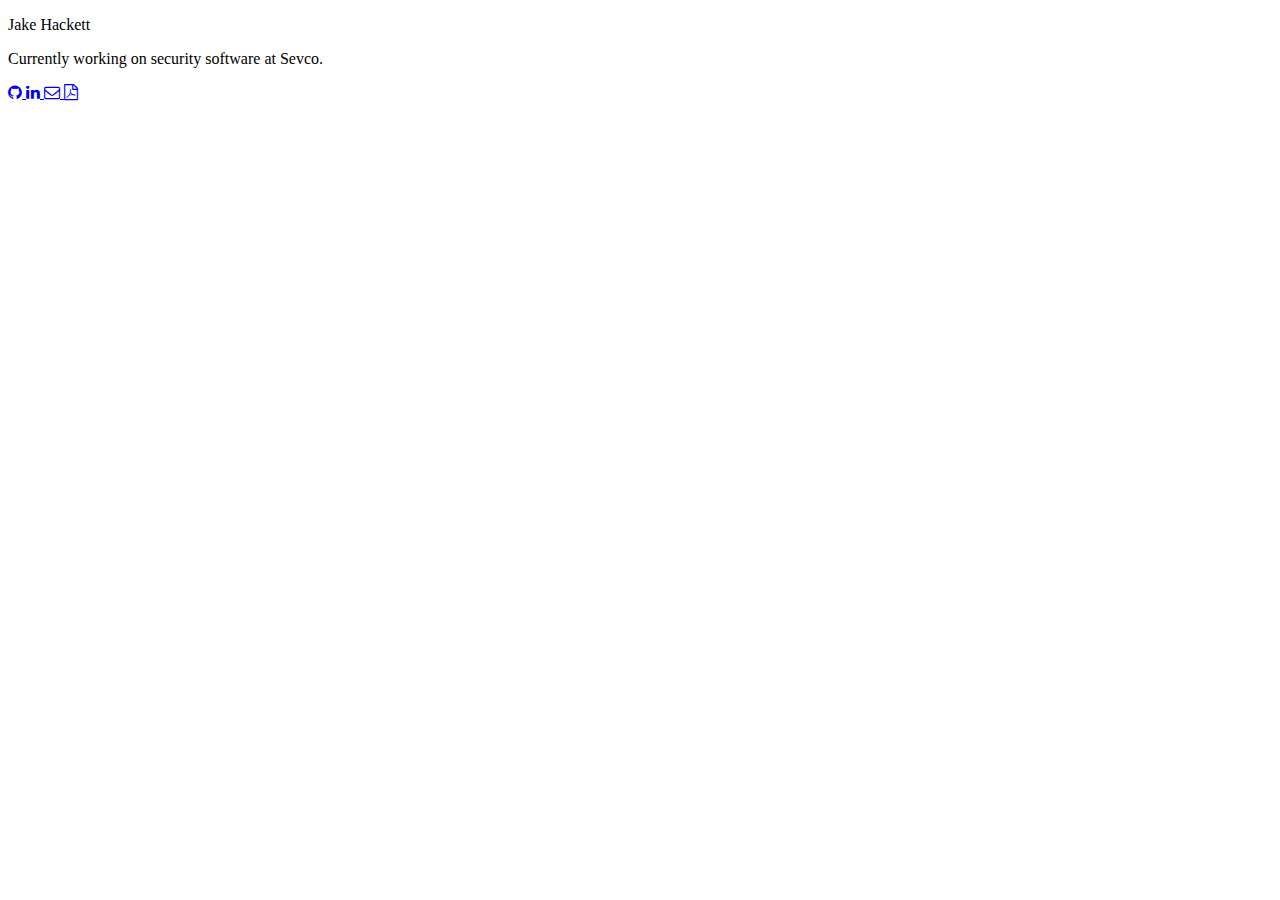
==== commit 7100b8df: "update Carbon Black to Sevco" ====
--- a/index.html
+++ b/index.html
@@ -1,7 +1,7 @@
 <!DOCTYPE html>
 <html lang="en">
     <head>
-        <title>Jacob Hackett</title>
+        <title>Jake Hackett</title>
         <meta charset="utf-8">
         <meta name="description" content="Jacob Hackett is a full stack software engineer and robotics engineer">
         <meta name="author" content="Jacob Hackett">
@@ -18,7 +18,7 @@
         </div>
         <div id="content">
             <p class="header">Jake Hackett</p>
-            <p class="content">Currently working on security software at Carbon Black.</p>
+            <p class="content">Currently working on security software at Sevco.</p>
             <div id="social">
                 <a href="https://github.com/jrhackett" target="_blank" alt="Jake's Github" title="Github">
                     <i class="fa fa-github" aria-hidden="true"></i>
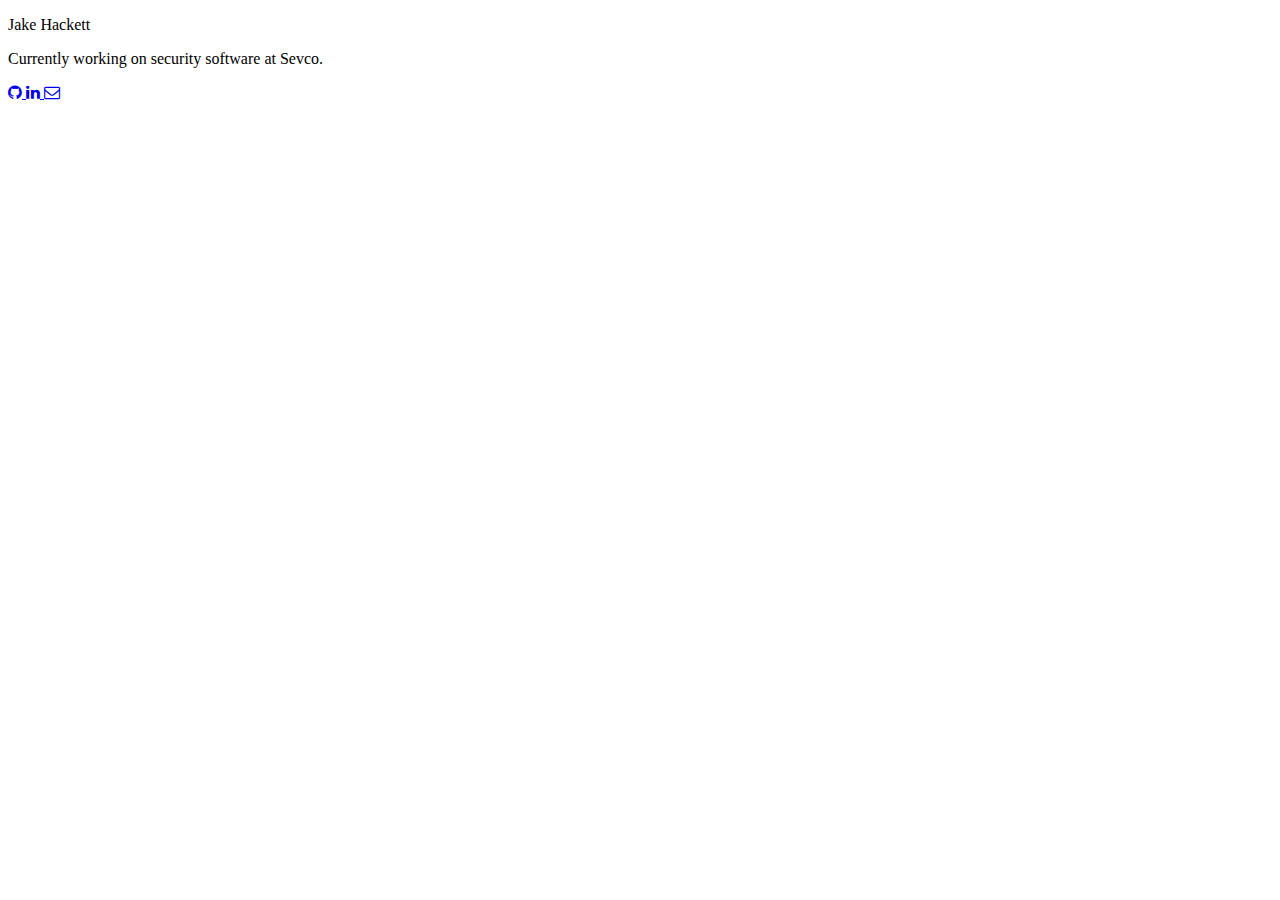
==== commit 919bfad9: "remove resume" ====
--- a/index.html
+++ b/index.html
@@ -26,11 +26,8 @@
                 <a href="https://linkedin.com/in/jacobhackett" target="_blank" alt="Jake's LinkedIn" title="LinkedIn">
                     <i class="fa fa-linkedin" aria-hidden="true"></i>
                 </a>
-                <a href="mailto:jrhackett@wpi.edu" target="_blank" alt="Email Jake" title="Email">
+                <a href="mailto:jacobrhackett@gmail.com" target="_blank" alt="Email Jake" title="Email">
                     <i class="fa fa-envelope-o" aria-hidden="true"></i>
-                </a>
-                <a href="/resume.pdf" target="_blank" alt="Jake's Résumé" title="Résumé">
-                    <i class="fa fa-file-pdf-o" aria-hidden="true"></i>
                 </a>
             </div>
         </div>
